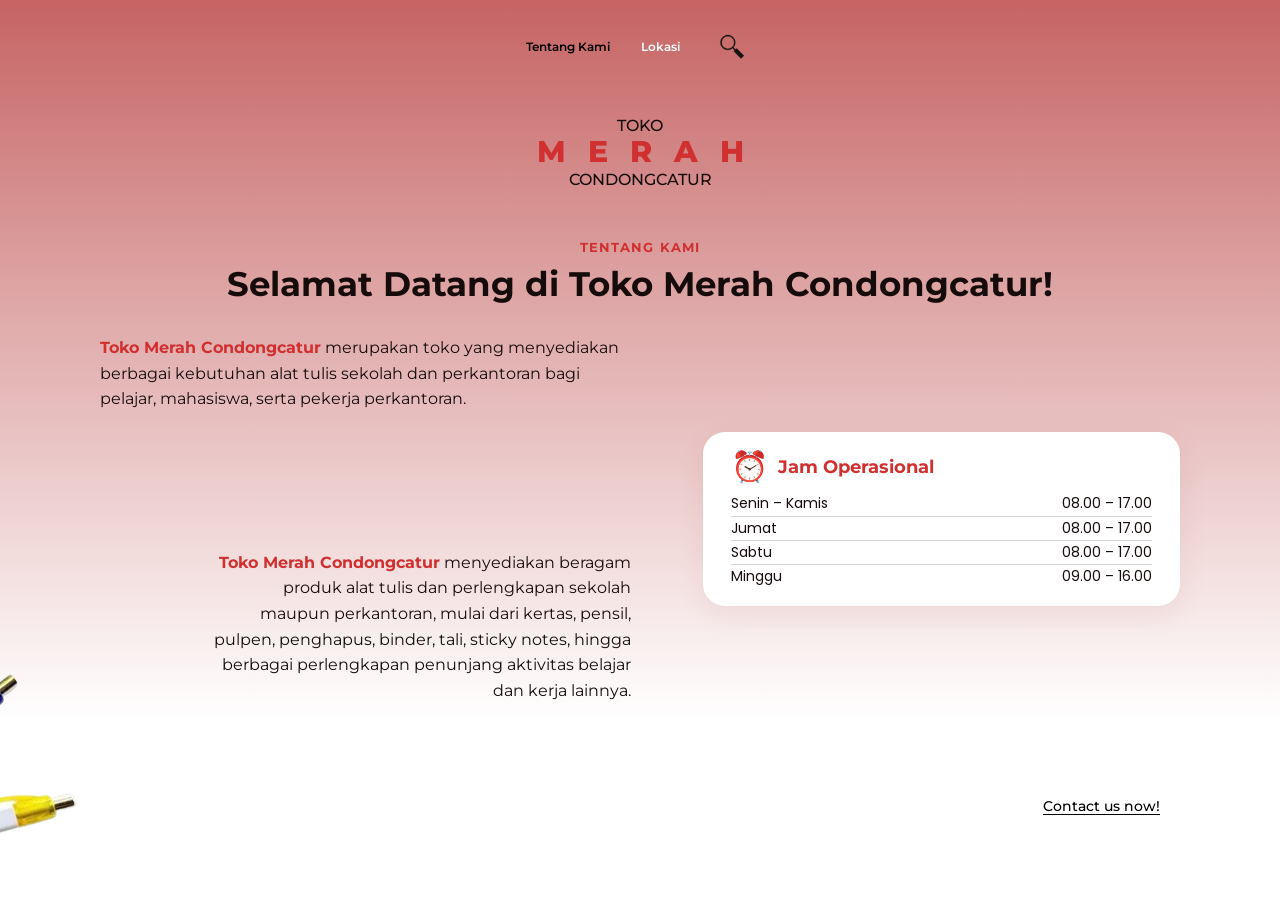
==== index.html @ 52e19daf "Initial commit Toko Merah website" ====
<!doctype html>
<html lang="id">
  <head>
    <meta charset="UTF-8" />
    <meta name="viewport" content="width=device-width, initial-scale=1.0" />
    <meta
      name="description"
      content="Tentang Toko Merah Condongcatur, toko alat tulis untuk sekolah dan perkantoran."
    />
    <title>Tentang Kami | Toko Merah Condongcatur</title>
    <link rel="preconnect" href="https://fonts.googleapis.com" />
    <link rel="preconnect" href="https://fonts.gstatic.com" crossorigin />
    <link
      href="https://fonts.googleapis.com/css2?family=Montserrat:wght@500;600;700;800&family=Poppins:wght@400;500;600&display=swap"
      rel="stylesheet"
    />
    <link rel="stylesheet" href="styles.css" />
    <script src="script.js" defer></script>
  </head>
  <body>
    <main class="site-page">
      <nav class="nav" aria-label="Navigasi utama">
        <a class="nav-link" href="index.html">Tentang Kami</a>
        <a class="nav-link" href="lokasi.html">Lokasi</a>
        <button
          class="search-button"
          type="button"
          aria-label="Cari"
          title="Cari"
        >
          <img src="assets/search.png" alt="" />
        </button>
      </nav>

      <header class="brand">
        <p>TOKO</p>
        <h1>MERAH</h1>
        <span>CONDONGCATUR</span>
      </header>

      <section class="page-content about-content">
        <header class="page-heading">
          <p class="eyebrow">Tentang Kami</p>
          <h2>Selamat Datang di Toko Merah Condongcatur!</h2>
        </header>

        <div class="about-layout">
          <div class="about-copy">
            <p>
              <strong>Toko Merah Condongcatur</strong> merupakan toko yang
              menyediakan berbagai kebutuhan alat tulis sekolah dan perkantoran
              bagi pelajar, mahasiswa, serta pekerja perkantoran.
            </p>
            <div class="about-product">
              <img
                class="about-eraser"
                src="assets/eraser.png"
                alt="Penghapus"
              />
              <p>
                <strong>Toko Merah Condongcatur</strong> menyediakan beragam
                produk alat tulis dan perlengkapan sekolah maupun perkantoran,
                mulai dari kertas, pensil, pulpen, penghapus, binder, tali,
                sticky notes, hingga berbagai perlengkapan penunjang aktivitas
                belajar dan kerja lainnya.
              </p>
            </div>
          </div>

          <section class="hours-card" aria-labelledby="hours-title">
            <div class="hours-heading">
              <span aria-hidden="true">⏰</span>
              <h2 id="hours-title">Jam Operasional</h2>
            </div>
            <dl>
              <div>
                <dt>Senin – Kamis</dt>
                <dd>08.00 – 17.00</dd>
              </div>
              <div>
                <dt>Jumat</dt>
                <dd>08.00 – 17.00</dd>
              </div>
              <div>
                <dt>Sabtu</dt>
                <dd>08.00 – 17.00</dd>
              </div>
              <div>
                <dt>Minggu</dt>
                <dd>09.00 – 16.00</dd>
              </div>
            </dl>
          </section>
        </div>
      </section>

      <div class="page-bottom">
        <img
          class="pens-decoration"
          src="assets/pens.png"
          alt=""
          aria-hidden="true"
        />
        <a
          class="contact"
          href="https://wa.me/6281393886353"
          target="_blank"
          rel="noopener"
        >
          Contact us now!
        </a>
      </div>
    </main>
  </body>
</html>
---- styles.css ----
:root {
  --red: #d03030;
  --ink: #160b0b;
  --content-width: 1080px;
}

* {
  box-sizing: border-box;
}

html {
  scroll-behavior: smooth;
}

body {
  margin: 0;
  color: var(--ink);
  background: #fff;
  font-family: "Montserrat", sans-serif;
}

.site-page {
  position: relative;
  isolation: isolate;
  display: flex;
  flex-direction: column;
  min-height: 100vh;
  padding: 0 max(18px, calc((100% - var(--content-width)) / 2));
  overflow: hidden;
}

.site-page::before {
  content: "";
  position: absolute;
  z-index: -1;
  inset: 0;
  background: linear-gradient(
    180deg,
    rgba(195, 91, 91, 0.95) 0%,
    rgba(195, 91, 91, 0.58) 270px,
    #fff 720px
  );
  box-shadow: 0 4px 18px rgba(227, 0, 0, 0.15);
  pointer-events: none;
}

.nav {
  display: flex;
  align-items: center;
  justify-content: center;
  flex-wrap: wrap;
  gap: 12px clamp(10px, 2.4vw, 32px);
  min-height: 92px;
  padding: 18px 0;
}

.nav-link {
  display: flex;
  align-items: center;
  min-height: 44px;
  padding: 8px 0;
  color: #fff;
  font-size: 12px;
  font-weight: 600;
  text-decoration: none;
  white-space: nowrap;
}

.nav-link[aria-current="page"] {
  color: #000;
}

.nav-link:focus-visible,
.search-button:focus-visible,
.contact:focus-visible,
.whatsapp-button:focus-visible,
.map-card a:focus-visible {
  outline: 2px solid var(--red);
  outline-offset: 4px;
}

.search-button {
  display: grid;
  flex: 0 0 44px;
  place-items: center;
  width: 44px;
  height: 44px;
  padding: 0;
  border: 0;
  background: transparent;
  cursor: pointer;
}

.search-button img {
  display: block;
  width: 31px;
  height: 31px;
  object-fit: contain;
}

.brand {
  margin: 24px auto 0;
  text-align: center;
}

.brand p,
.brand h1,
.brand span {
  margin: 0;
}

.brand p {
  font-size: 16px;
  font-weight: 500;
}

.brand h1 {
  color: var(--red);
  font-size: clamp(22px, 4vw, 30px);
  font-weight: 800;
  letter-spacing: clamp(12px, 2.5vw, 22px);
  padding-left: clamp(12px, 2.5vw, 22px);
  line-height: 1.15;
}

.brand span {
  display: block;
  font-size: 16px;
  font-weight: 500;
}

.page-content {
  width: 100%;
  max-width: var(--content-width);
  margin: 50px auto 0;
}

.about-copy strong,
.location-copy strong {
  color: var(--red);
}

.page-heading {
  margin-bottom: 30px;
  text-align: center;
}

.page-heading .eyebrow {
  margin: 0 0 8px;
  color: var(--red);
  font-size: 13px;
  font-weight: 700;
  text-transform: uppercase;
  letter-spacing: 0.08em;
}

.page-heading h2 {
  margin: 0;
  font-size: clamp(24px, 4vw, 34px);
  line-height: 1.25;
}

.about-layout {
  display: grid;
  grid-template-columns: minmax(0, 1fr) minmax(300px, 0.9fr);
  align-items: center;
  gap: clamp(28px, 6vw, 72px);
}

.about-copy,
.location-copy {
  min-width: 0;
  font-size: 16px;
  line-height: 1.6;
}

.about-copy {
  display: grid;
  gap: 22px;
}

.about-copy p,
.location-copy p {
  margin: 0;
}

.about-product {
  display: grid;
  justify-items: end;
  gap: 12px;
}

.about-eraser {
  display: block;
  width: 100%;
  max-height: 104px;
  object-fit: contain;
  transform: translate(700px, 800px) rotate(70deg);
}

.about-product p {
  max-width: 420px;
  text-align: right;
}

.hours-card {
  width: 100%;
  padding: 20px 28px 18px;
  border-radius: 22px;
  background: #fff;
  box-shadow: 0 8px 28px rgba(137, 40, 40, 0.08);
}

.hours-heading {
  display: flex;
  align-items: center;
  gap: 10px;
  color: var(--red);
}

.hours-heading span {
  font-size: 30px;
  line-height: 1;
}

.hours-heading h2 {
  margin: 0;
  font-size: 18px;
}

.hours-card dl {
  margin: 10px 0 0;
  font-family: "Poppins", sans-serif;
  font-size: 14px;
}

.hours-card dl div {
  display: flex;
  align-items: baseline;
  justify-content: space-between;
  gap: 16px;
  min-width: 0;
  border-bottom: 1px solid #d8d3d3;
  line-height: 1.65;
}

.hours-card dl div:last-child {
  border-bottom: 0;
}

.hours-card dt,
.hours-card dd {
  min-width: 0;
  margin: 0;
}

.hours-card dd {
  text-align: right;
}

.location-content {
  flex: 1;
  display: flex;
  flex-direction: column;
}

.location-main {
  display: grid;
  grid-template-columns: minmax(0, 1fr) minmax(280px, 0.9fr);
  align-items: center;
  gap: clamp(28px, 6vw, 72px);
}

.location-copy address {
  margin-top: 18px;
  font-style: normal;
  overflow-wrap: anywhere;
}

.store-photo {
  width: 100%;
  aspect-ratio: 1.3;
  border-radius: 10px;
  overflow: hidden;
}

.store-photo img {
  display: block;
  width: 100%;
  height: 100%;
  object-fit: cover;
}

.location-pencil {
  width: min(100%, 10000px);
  aspect-ratio: 10 / 1;
  margin: 24px 0 4px;
  overflow: hidden;
  transform: translate(-700px, 300px) rotate(-45deg);
}

.location-pencil img {
  display: block;
  width: 100%;
  height: 100%;
  object-fit: cover;
  object-position: center;
}

.map-card {
  width: min(100%, 640px);
  margin: 24px auto 0;
  padding: 16px;
  border: 1px solid #eee;
  border-radius: 12px;
  background: #fff;
  box-shadow: 0 8px 28px rgba(137, 40, 40, 0.08);
}

.map-card a {
  display: block;
  width: fit-content;
  margin: 0 auto 12px;
  color: #000;
  font-size: 14px;
  font-weight: 700;
  text-align: center;
  text-decoration: underline;
}

.map-card img {
  display: block;
  width: 100%;
  max-height: 280px;
  aspect-ratio: 1.9;
  border-radius: 6px;
  object-fit: cover;
}

.location-bottom {
  display: flex;
  justify-content: flex-end;
  min-height: 100px;
  margin-top: auto;
}

.whatsapp-button {
  display: flex;
  align-items: center;
  gap: 8px;
  min-height: 55px;
  color: #000;
  font-size: 14px;
  text-decoration: none;
}

.whatsapp-button img {
  width: 55px;
  height: 55px;
  object-fit: contain;
}

.whatsapp-button span {
  text-decoration: underline;
  text-underline-offset: 3px;
}

.page-bottom {
  position: relative;
  display: flex;
  align-items: center;
  justify-content: flex-end;
  min-height: 188px;
  margin-top: auto;
  overflow: visible;
}

.products-content .page-bottom {
  margin-top: 40px;
}

.pens-decoration {
  position: absolute;
  left: 0;
  bottom: 0;
  width: 60%
  max-height: auto;
  object-fit: contain;
  object-position: left bottom;
  pointer-events: none;
  transform: translate(-500px, 100px);
}

.contact {
  display: inline-flex;
  align-items: center;
  min-height: 44px;
  margin-right: 20px;
  color: #000;
  font-size: 14px;
  font-weight: 500;
  text-align: center;
  text-decoration: underline;
  text-underline-offset: 3px;
}

@media (max-width: 760px) {
  .nav {
    gap: 10px 18px;
  }

  .page-content {
    margin-top: 40px;
  }

  .about-layout,
  .location-main {
    grid-template-columns: minmax(0, 1fr) minmax(200px, 0.9fr);
    gap: 24px;
  }

  .about-copy,
  .location-copy {
    font-size: 15px;
  }
}

@media (max-width: 560px) {
  .site-page {
    padding-right: 18px;
    padding-left: 18px;
  }

  .nav {
    gap: 8px;
    min-height: 76px;
    padding: 12px 0;
  }

  .nav-link {
    font-size: 11px;
  }

  .brand {
    margin-top: 20px;
  }

  .brand span {
    font-size: 14px;
  }

  .page-content {
    margin-top: 34px;
  }

  .about-layout,
  .location-main {
    grid-template-columns: minmax(0, 1fr);
  }

  .page-heading {
    margin-bottom: 22px;
  }

  .page-heading h2 {
    font-size: 25px;
  }

  .about-layout,
  .location-main {
    gap: 22px;
  }

  .about-copy,
  .location-copy {
    font-size: 14px;
    line-height: 1.55;
  }

  .hours-card {
    padding: 16px 20px;
    border-radius: 18px;
  }

  .hours-heading h2 {
    font-size: 16px;
  }

  .hours-card dl {
    font-size: 13px;
  }

  .store-photo {
    max-height: 260px;
    aspect-ratio: 1.6;
  }

  .location-pencil {
    margin-top: 18px;
    margin-bottom: 0;
    aspect-ratio: 8 / 1;
  }

  .map-card {
    margin-top: 20px;
    padding: 12px;
  }

  .map-card img {
    aspect-ratio: 1.5;
  }

  .location-bottom {
    min-height: 80px;
    margin-top: 12px;
  }

  .page-bottom {
    min-height: 142px;
    margin-top: 28px;
  }

  .products-content .page-bottom {
    margin-top: 28px;
  }

  .pens-decoration {
    width: 42%;
    max-height: 140px;
  }

  .contact {
    margin-right: 4px;
  }
}

@media (max-width: 360px) {
  .site-page {
    padding-right: 14px;
    padding-left: 14px;
  }

  .nav {
    column-gap: 6px;
  }

  .nav-link {
    font-size: 10px;
  }

  .search-button {
    flex-basis: 40px;
    width: 40px;
    height: 44px;
  }

  .hours-card {
    padding-right: 14px;
    padding-left: 14px;
  }
}

@media (prefers-reduced-motion: reduce) {
  *,
  *::before,
  *::after {
    scroll-behavior: auto !important;
    transition-duration: 0.01ms !important;
  }
}
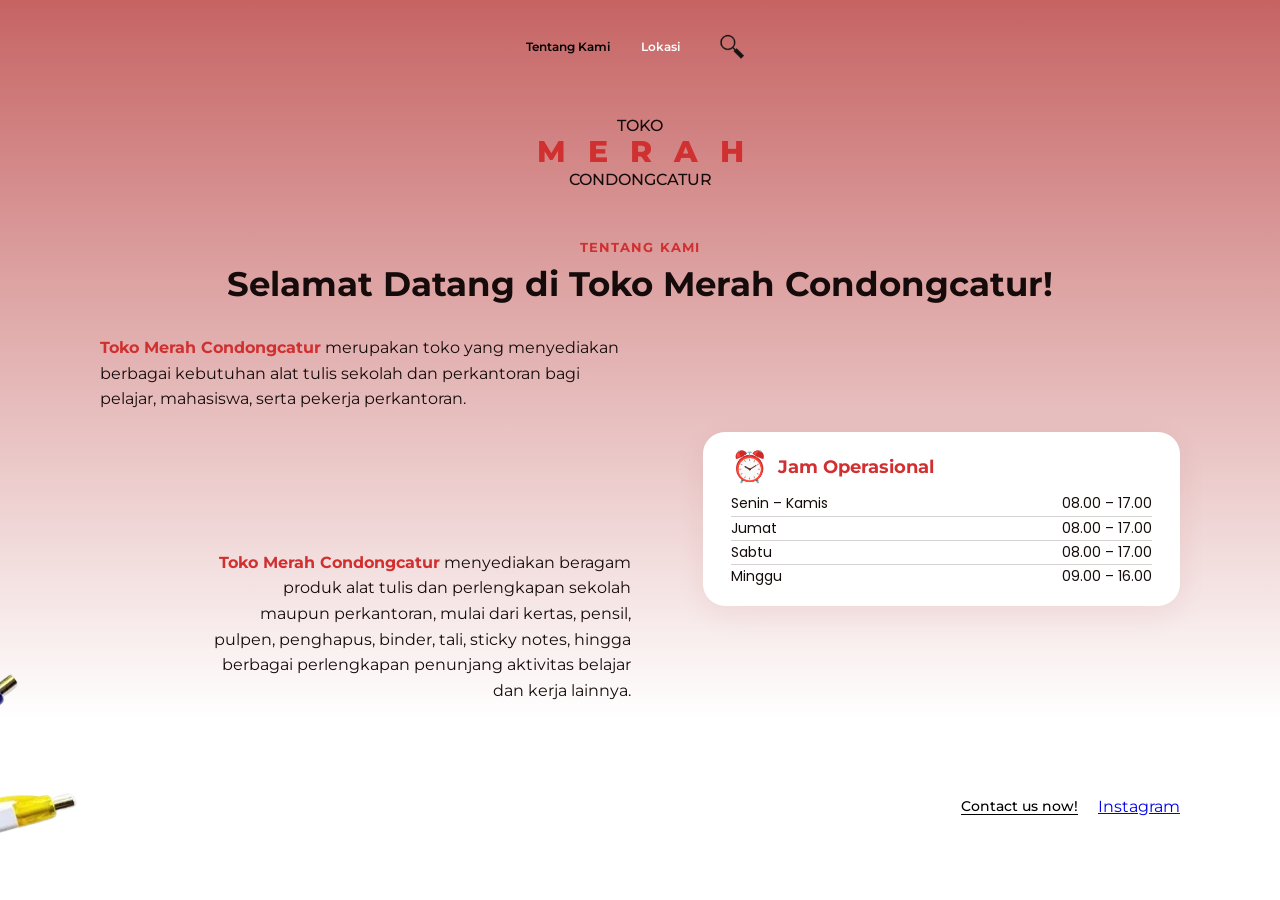
==== commit 0117435d: "Update halaman lokasi dan integrasi Google Maps" ====
--- a/index.html
+++ b/index.html
@@ -109,6 +109,14 @@
         >
           Contact us now!
         </a>
+        <a
+  class="instagram-contact"
+  href="https://www.instagram.com/tokomerahconcat?jplx=c2plMWhtdGFwYmox"
+  target="_blank"
+  rel="noopener noreferrer"
+>
+  Instagram
+</a>
       </div>
     </main>
   </body>
--- a/styles.css
+++ b/styles.css
@@ -328,13 +328,12 @@
   text-decoration: underline;
 }
 
-.map-card img {
-  display: block;
-  width: 100%;
-  max-height: 280px;
-  aspect-ratio: 1.9;
+.map-card iframe {
+  display: block;
+  width: 100%;
+  height: 450px;
+  border: 0;
   border-radius: 6px;
-  object-fit: cover;
 }
 
 .location-bottom {
@@ -506,8 +505,8 @@
     padding: 12px;
   }
 
-  .map-card img {
-    aspect-ratio: 1.5;
+  .map-card iframe {
+  height: 300px;
   }
 
   .location-bottom {
